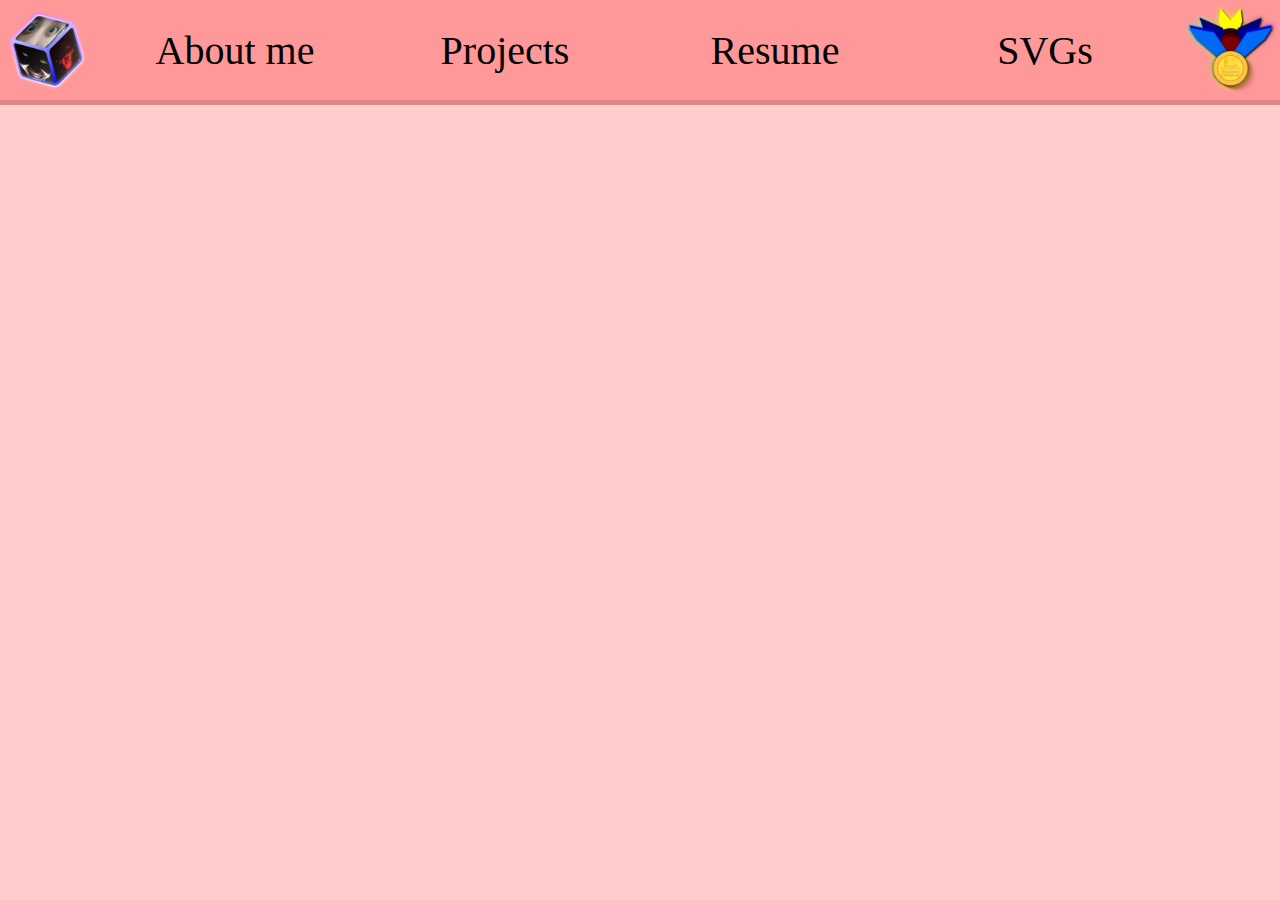
==== index.html @ 946b4ecd "Add colour scheme, dark mode, and navbar with placeholder images." ====
<!DOCTYPE html>
<html lang="en">
<head>
    <meta charset="UTF-8">
    <meta name="viewport" content="width=device-width, initial-scale=1.0">
    <title>Kuro (WIP)</title>
    <link rel="stylesheet" href="css/style.css">
    <script src="https://ajax.googleapis.com/ajax/libs/jquery/3.7.1/jquery.min.js"></script>
    <script src="js/utils.js"></script>
</head>
<body>
    <div id="nav-bar-placeholder"></div>
</body>
</html>
---- css/style.css ----
/* === Base styles === */

body {
    background-color: var(--background-color);
    color: var(--foreground-color);
    margin:0;
}

img {
    height: 100%;
}

/* === Colour scheme === */

body {
    --background-color: #fcc;
    --accent-color: #f99;
    --border-color: #d88;
    --button-hover-color: #fcc;
    --foreground-color: #000;
}
body.dark-mode {
    --background-color: #404;
    --accent-color: #202;    
    --border-color: #505;
    --button-hover-color: #313;
    --foreground-color: #dbd;
}

/* === Navigation bar === */

#nav-bar {
    width: 100%;
    height: 100px;
    position: fixed;
    top: 0;
    background-color: var(--accent-color);
    border-bottom: var(--border-color) solid 5px;
}
#nav-bar > .nav-bar-entry {
    display: inline-block;
    height: 100%;
}
#nav-bar img {
    user-select: none;
}

#dark-mode-button {
    position: absolute;
    right: 0;
}

#nav-options {
    position: absolute;
    width: calc(100% - 200px);
    margin-left: 100px;
    padding: 0;
}
#nav-options > .nav-option {
    display: inline-block;
    width: 25%;
    height: 100%;
    transition: .1s;
    text-align: center;
    font-size: 40px;

    > .nav-option-label {
        margin: 27px auto;
        user-select: none;
    }
}
#nav-options > .nav-option:hover {
    background-color: var(--button-hover-color);

    > .nav-option-label {
        transition: .1s;
        transform: rotate(-3deg);
    }
}

/* === Miscellaneous === */

.selectable-image {
    transition: transform .2s;
}
.selectable-image:hover {
    transform: rotate(-15deg);
}
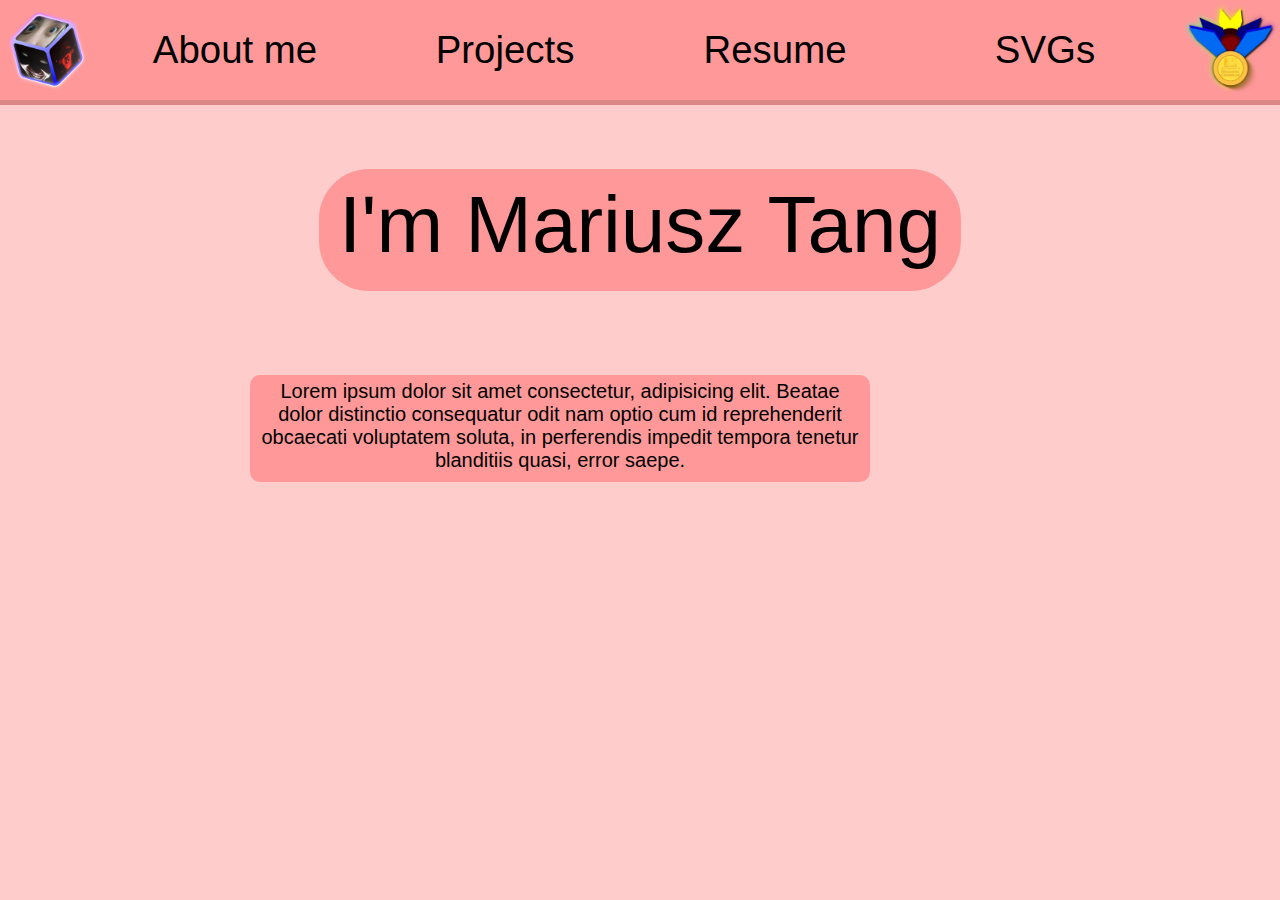
==== commit 8da87095: "Add main title and text plate elements" ====
--- a/index.html
+++ b/index.html
@@ -10,5 +10,10 @@
 </head>
 <body>
     <div id="nav-bar-placeholder"></div>
+    <div id="main-title-placeholder" data-title="I'm&nbsp;Mariusz&nbsp;Tang"></div>
+    <div id="main-text-area">
+        <p class="text-plate">Lorem ipsum dolor sit amet consectetur, adipisicing elit. Beatae dolor distinctio consequatur odit nam optio cum id reprehenderit obcaecati voluptatem soluta, in perferendis
+            impedit tempora tenetur blanditiis quasi, error saepe.</p>
+    </div>
 </body>
 </html>--- a/css/style.css
+++ b/css/style.css
@@ -4,6 +4,7 @@
     background-color: var(--background-color);
     color: var(--foreground-color);
     margin:0;
+    font-family: Verdana, Geneva, Tahoma, sans-serif;
 }
 
 img {
@@ -16,66 +17,31 @@
     --background-color: #fcc;
     --accent-color: #f99;
     --border-color: #d88;
-    --button-hover-color: #fcc;
+    --button-hover-color: #fbb;
+    --button-hover-border-color: #fdd;
     --foreground-color: #000;
 }
 body.dark-mode {
     --background-color: #404;
-    --accent-color: #202;    
+    --accent-color: #202;
     --border-color: #505;
     --button-hover-color: #313;
     --foreground-color: #dbd;
 }
 
-/* === Navigation bar === */
+/* === Main Text Content === */
 
-#nav-bar {
-    width: 100%;
-    height: 100px;
-    position: fixed;
-    top: 0;
-    background-color: var(--accent-color);
-    border-bottom: var(--border-color) solid 5px;
-}
-#nav-bar > .nav-bar-entry {
-    display: inline-block;
-    height: 100%;
-}
-#nav-bar img {
-    user-select: none;
+#main-text-area {
+    margin: 0 250px;
 }
 
-#dark-mode-button {
-    position: absolute;
-    right: 0;
-}
-
-#nav-options {
-    position: absolute;
-    width: calc(100% - 200px);
-    margin-left: 100px;
-    padding: 0;
-}
-#nav-options > .nav-option {
-    display: inline-block;
-    width: 25%;
-    height: 100%;
-    transition: .1s;
+.text-plate {
+    background-color: var(--accent-color);
+    font-size: 20px;
+    width: 600px;
+    padding: 5px 10px 10px;
     text-align: center;
-    font-size: 40px;
-
-    > .nav-option-label {
-        margin: 27px auto;
-        user-select: none;
-    }
-}
-#nav-options > .nav-option:hover {
-    background-color: var(--button-hover-color);
-
-    > .nav-option-label {
-        transition: .1s;
-        transform: rotate(-3deg);
-    }
+    border-radius: 10px;
 }
 
 /* === Miscellaneous === */
@@ -85,4 +51,12 @@
 }
 .selectable-image:hover {
     transform: rotate(-15deg);
-}+}
+
+.centered-absolute {
+    position: absolute;
+    top: 50%;
+    left: 50%;
+    translate: -50% -50%;
+    margin: 0;
+}
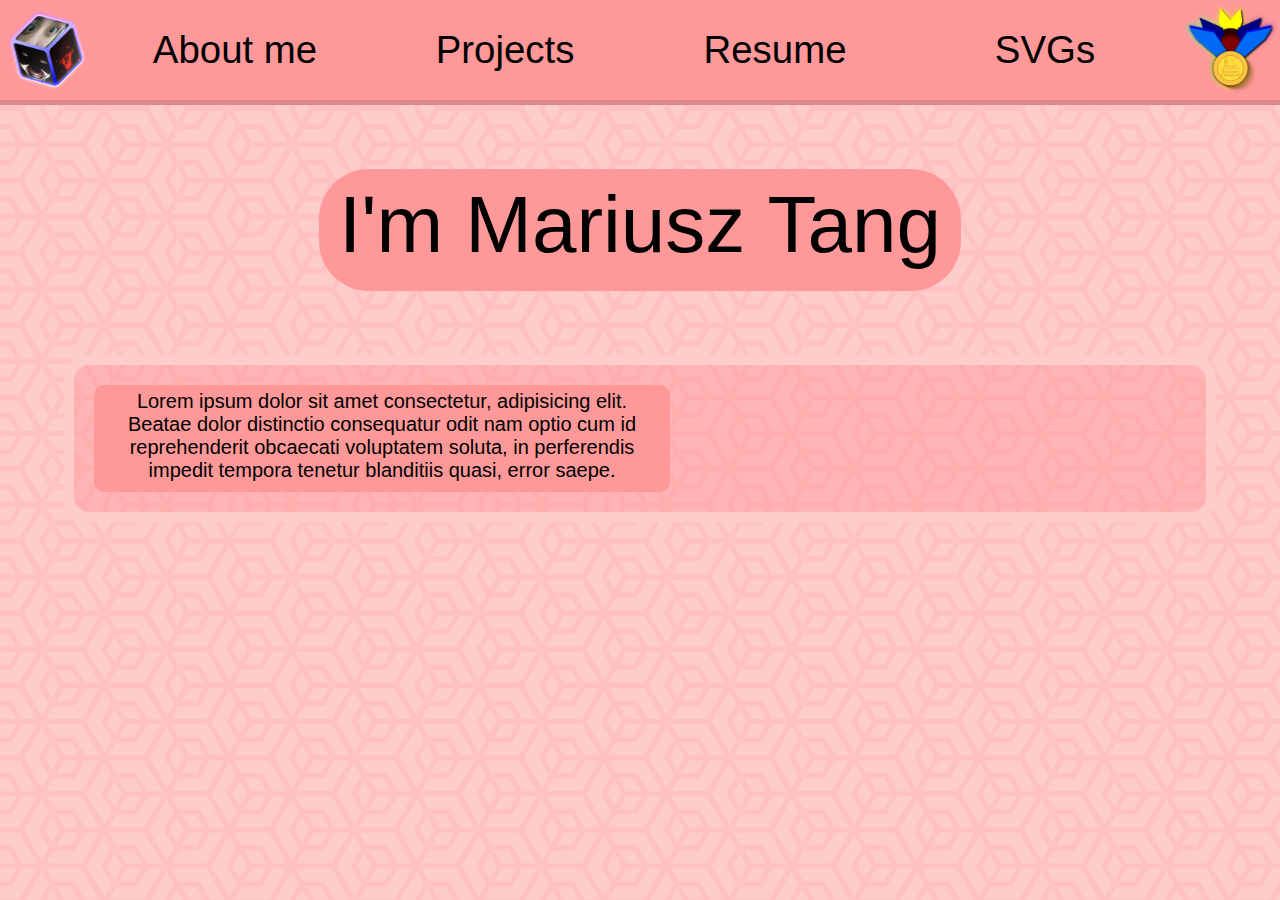
==== commit 630d1abb: "Text plate holders + cursor: pointer on nav bar" ====
--- a/index.html
+++ b/index.html
@@ -12,8 +12,10 @@
     <div id="nav-bar-placeholder"></div>
     <div id="main-title-placeholder" data-title="I'm&nbsp;Mariusz&nbsp;Tang"></div>
     <div id="main-text-area">
-        <p class="text-plate">Lorem ipsum dolor sit amet consectetur, adipisicing elit. Beatae dolor distinctio consequatur odit nam optio cum id reprehenderit obcaecati voluptatem soluta, in perferendis
-            impedit tempora tenetur blanditiis quasi, error saepe.</p>
+        <div class="plate-holder">
+            <p class="text-plate">Lorem ipsum dolor sit amet consectetur, adipisicing elit. Beatae dolor distinctio consequatur odit nam optio cum id reprehenderit obcaecati voluptatem soluta, in perferendis
+                impedit tempora tenetur blanditiis quasi, error saepe.</p>
+        </div>
     </div>
 </body>
 </html>--- a/css/style.css
+++ b/css/style.css
@@ -2,9 +2,15 @@
 
 body {
     background-color: var(--background-color);
+    background-image: url("../img/Background.svg");
+    background-blend-mode: color-burn;
+    background-size: 250px;
     color: var(--foreground-color);
-    margin:0;
+    margin: 0;
     font-family: Verdana, Geneva, Tahoma, sans-serif;
+}
+body.dark-mode {
+    background-blend-mode: soft-light;
 }
 
 img {
@@ -32,22 +38,35 @@
 /* === Main Text Content === */
 
 #main-text-area {
-    margin: 0 250px;
+    margin: 0 auto;
+    width: min(90%, 1500px);
 }
 
 .text-plate {
     background-color: var(--accent-color);
     font-size: 20px;
-    width: 600px;
+    width: 50%;
     padding: 5px 10px 10px;
+    margin: 10px;
     text-align: center;
     border-radius: 10px;
+}
+
+.plate-holder {
+    background-color: #f885;
+    border-radius: 25px;
+    border: solid var(--background-color) 10px;
+    padding: 10px;
+}
+.dark-mode .plate-holder {
+    background-color: #2028;
 }
 
 /* === Miscellaneous === */
 
 .selectable-image {
     transition: transform .2s;
+    cursor: pointer;
 }
 .selectable-image:hover {
     transform: rotate(-15deg);
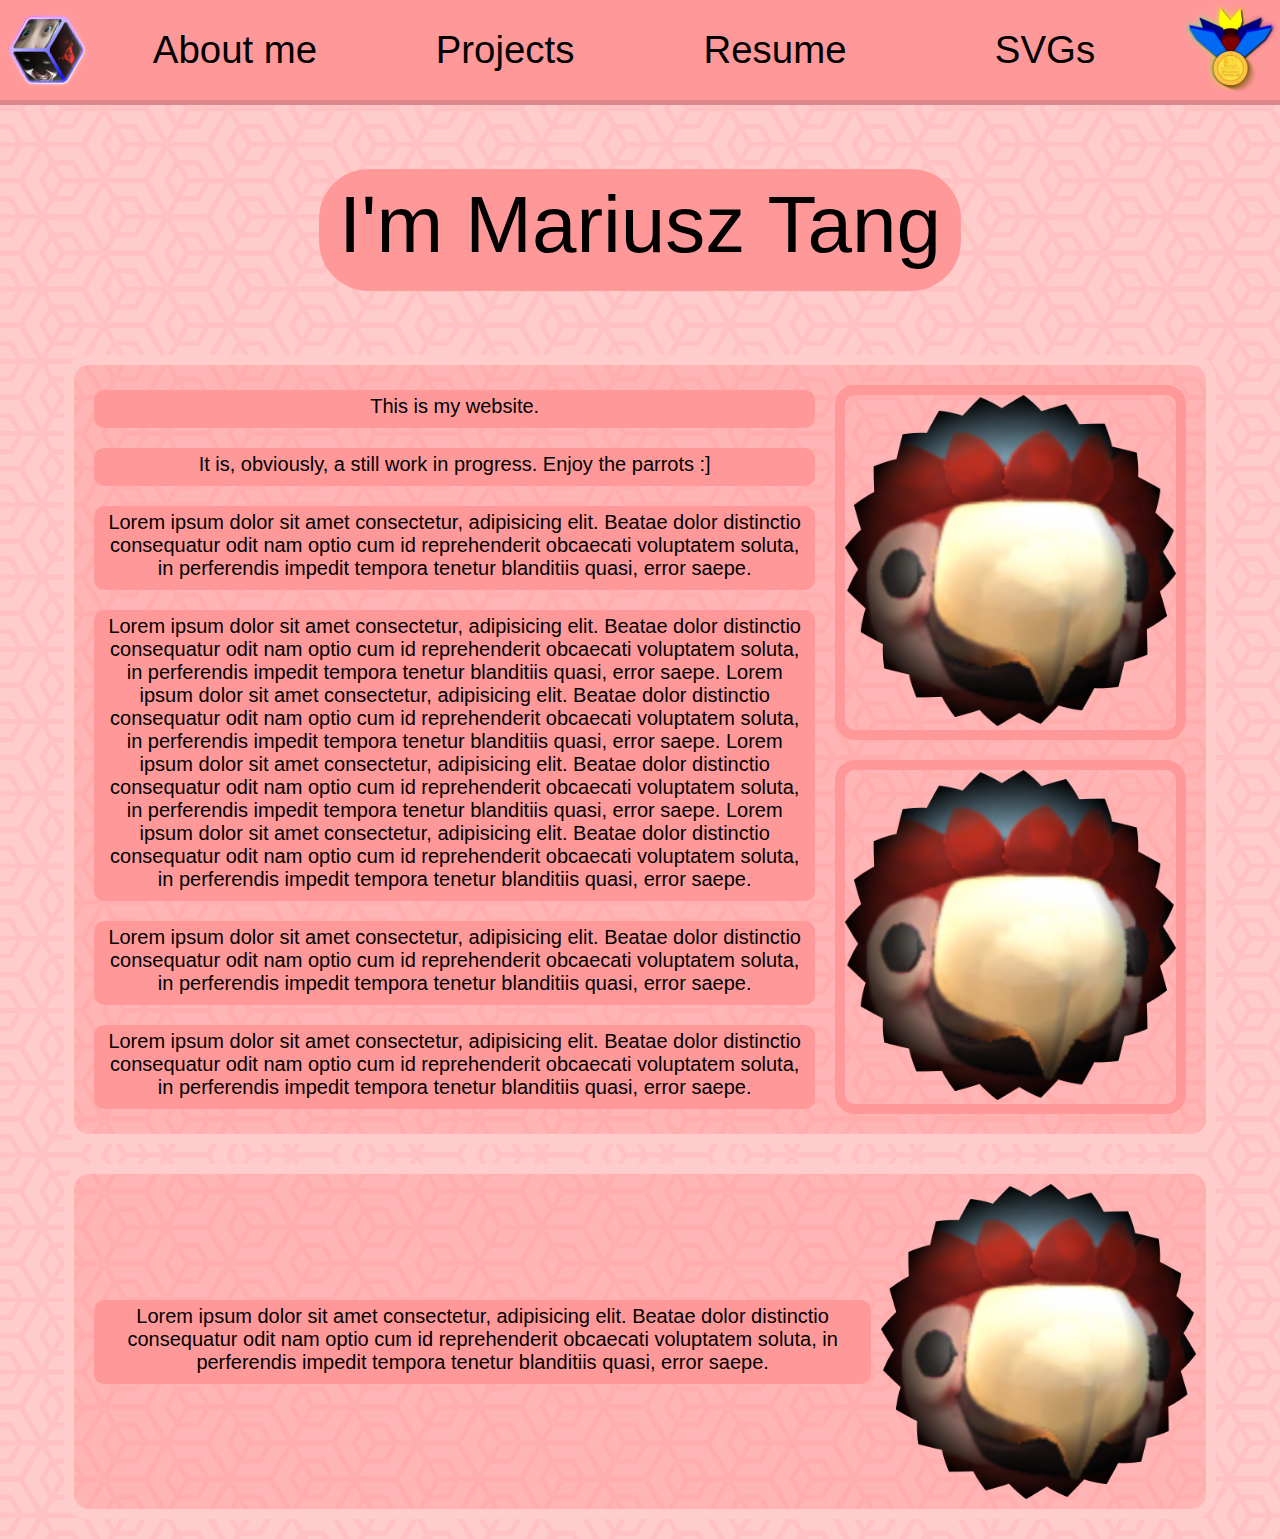
==== commit a43cac5e: "Separate image and text plates" ====
--- a/index.html
+++ b/index.html
@@ -13,8 +13,37 @@
     <div id="main-title-placeholder" data-title="I'm&nbsp;Mariusz&nbsp;Tang"></div>
     <div id="main-text-area">
         <div class="plate-holder">
-            <p class="text-plate">Lorem ipsum dolor sit amet consectetur, adipisicing elit. Beatae dolor distinctio consequatur odit nam optio cum id reprehenderit obcaecati voluptatem soluta, in perferendis
-                impedit tempora tenetur blanditiis quasi, error saepe.</p>
+            <div class="plate-holder-half text-plate-holder">
+                <p class="text-plate">This is my website.</p>
+                <p class="text-plate">It is, obviously, a still work in progress. Enjoy the parrots :&rbrack;</p>
+                <p class="text-plate">Lorem ipsum dolor sit amet consectetur, adipisicing elit. Beatae dolor distinctio consequatur odit nam optio cum id reprehenderit obcaecati voluptatem soluta, in perferendis
+                    impedit tempora tenetur blanditiis quasi, error saepe.</p>    
+                <p class="text-plate">Lorem ipsum dolor sit amet consectetur, adipisicing elit. Beatae dolor distinctio consequatur odit nam optio cum id reprehenderit obcaecati voluptatem soluta, in perferendis
+                    impedit tempora tenetur blanditiis quasi, error saepe.
+                    Lorem ipsum dolor sit amet consectetur, adipisicing elit. Beatae dolor distinctio consequatur odit nam optio cum id reprehenderit obcaecati voluptatem soluta, in perferendis
+                    impedit tempora tenetur blanditiis quasi, error saepe.
+                    Lorem ipsum dolor sit amet consectetur, adipisicing elit. Beatae dolor distinctio consequatur odit nam optio cum id reprehenderit obcaecati voluptatem soluta, in perferendis
+                    impedit tempora tenetur blanditiis quasi, error saepe.
+                    Lorem ipsum dolor sit amet consectetur, adipisicing elit. Beatae dolor distinctio consequatur odit nam optio cum id reprehenderit obcaecati voluptatem soluta, in perferendis
+                    impedit tempora tenetur blanditiis quasi, error saepe.</p>    
+                <p class="text-plate">Lorem ipsum dolor sit amet consectetur, adipisicing elit. Beatae dolor distinctio consequatur odit nam optio cum id reprehenderit obcaecati voluptatem soluta, in perferendis
+                    impedit tempora tenetur blanditiis quasi, error saepe.</p>    
+                <p class="text-plate">Lorem ipsum dolor sit amet consectetur, adipisicing elit. Beatae dolor distinctio consequatur odit nam optio cum id reprehenderit obcaecati voluptatem soluta, in perferendis
+                    impedit tempora tenetur blanditiis quasi, error saepe.</p>    
+            </div>
+            <div class="plate-holder-half image-plate-holder">
+                <div class="image-plate"><img src="img/Parrot.png" alt="Parrot"></div>
+                <div class="image-plate"><img src="img/Parrot.png" alt="Parrot"></div>
+            </div>
+        </div>
+        <div class="plate-holder">
+            <div class="plate-holder-half">
+                <p class="text-plate">Lorem ipsum dolor sit amet consectetur, adipisicing elit. Beatae dolor distinctio consequatur odit nam optio cum id reprehenderit obcaecati voluptatem soluta, in perferendis
+                    impedit tempora tenetur blanditiis quasi, error saepe.</p>    
+            </div>
+            <div class="plate-holder-half">
+                <img src="img/Parrot.png" alt="Parrot">
+            </div>
         </div>
     </div>
 </body>
--- a/css/style.css
+++ b/css/style.css
@@ -14,7 +14,7 @@
 }
 
 img {
-    height: 100%;
+    width: 100%;
 }
 
 /* === Colour scheme === */
@@ -42,24 +42,44 @@
     width: min(90%, 1500px);
 }
 
+.plate-holder {
+    background-color: #f885;
+    border-radius: 25px;
+    border: solid var(--background-color) 10px;
+    padding: 10px;
+    margin-bottom: 20px;
+    display: flex;
+    justify-content: center;
+}
+.dark-mode .plate-holder {
+    background-color: #2028;
+}
+
+.plate-holder-half {
+    display: flex;
+    flex-direction: column;
+    justify-content: center;
+    flex-wrap: wrap;
+}
+.text-plate-holder {
+    flex: 2;
+}
+.image-plate-holder {
+    flex: 1
+}
+
 .text-plate {
     background-color: var(--accent-color);
     font-size: 20px;
-    width: 50%;
     padding: 5px 10px 10px;
     margin: 10px;
     text-align: center;
     border-radius: 10px;
 }
-
-.plate-holder {
-    background-color: #f885;
-    border-radius: 25px;
-    border: solid var(--background-color) 10px;
-    padding: 10px;
-}
-.dark-mode .plate-holder {
-    background-color: #2028;
+.image-plate {
+    border: solid var(--accent-color) 10px;
+    border-radius: 20px;
+    margin: 10px;
 }
 
 /* === Miscellaneous === */
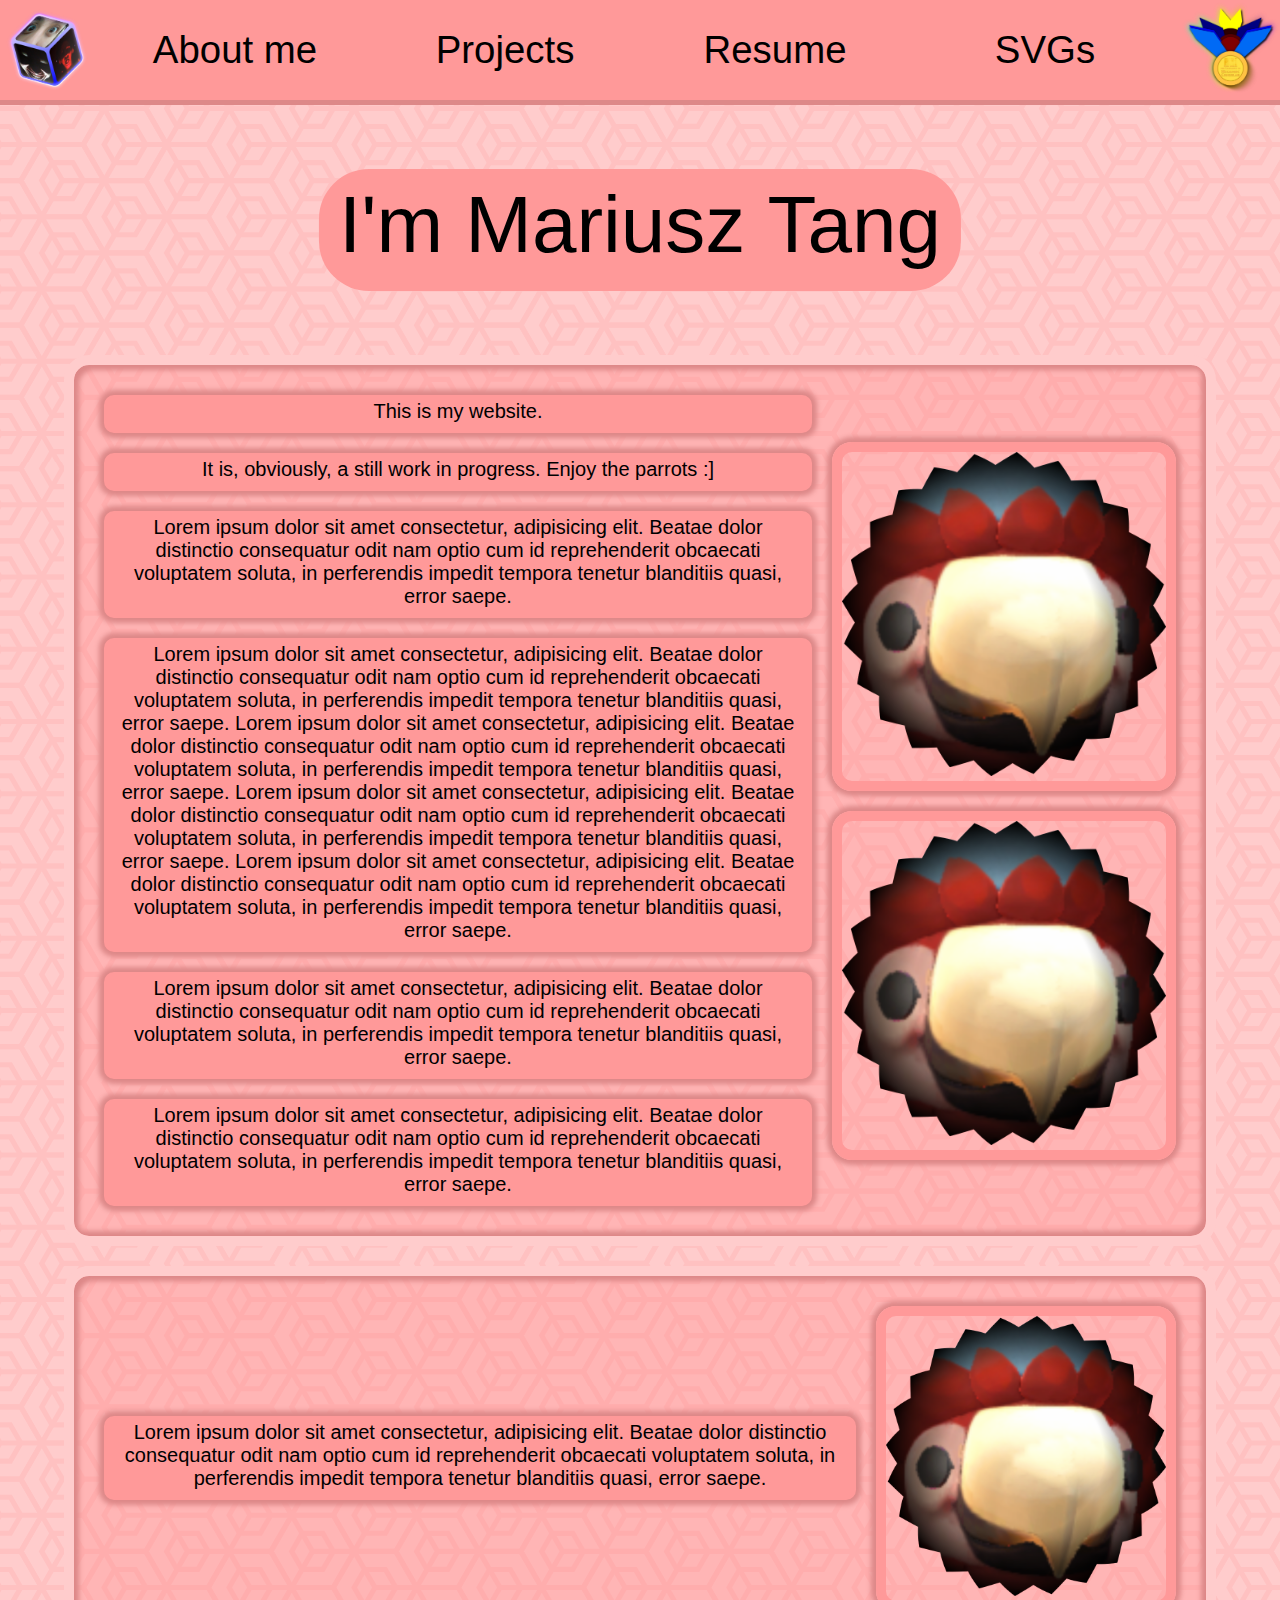
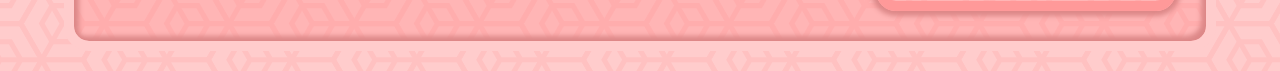
==== commit 462fab35: "Shadows, narrow window improvements" ====
--- a/index.html
+++ b/index.html
@@ -42,7 +42,7 @@
                     impedit tempora tenetur blanditiis quasi, error saepe.</p>    
             </div>
             <div class="plate-holder-half">
-                <img src="img/Parrot.png" alt="Parrot">
+                <div class="image-plate"><img src="img/Parrot.png" alt="Parrot"></div>
             </div>
         </div>
     </div>
--- a/css/style.css
+++ b/css/style.css
@@ -26,6 +26,7 @@
     --button-hover-color: #fbb;
     --button-hover-border-color: #fdd;
     --foreground-color: #000;
+    --shadow-color: #d88;
 }
 body.dark-mode {
     --background-color: #404;
@@ -33,6 +34,7 @@
     --border-color: #505;
     --button-hover-color: #313;
     --foreground-color: #dbd;
+    --shadow-color: #180018;
 }
 
 /* === Main Text Content === */
@@ -46,13 +48,27 @@
     background-color: #f885;
     border-radius: 25px;
     border: solid var(--background-color) 10px;
-    padding: 10px;
+    padding: 20px;
     margin-bottom: 20px;
     display: flex;
     justify-content: center;
+    font-size: 20px;
+    box-shadow: 5px 5px 5px var(--shadow-color) inset, -5px -5px 5px var(--shadow-color) inset;
 }
 .dark-mode .plate-holder {
     background-color: #2028;
+}
+
+@media (max-width: 1200px) {
+    .plate-holder {
+        font-size: min(20px, 1.5cqw);
+    }
+}
+@media (max-width: 800px) {
+    .plate-holder {
+        flex-direction: column;
+        font-size: 15px;
+    }
 }
 
 .plate-holder-half {
@@ -70,7 +86,6 @@
 
 .text-plate {
     background-color: var(--accent-color);
-    font-size: 20px;
     padding: 5px 10px 10px;
     margin: 10px;
     text-align: center;
@@ -80,6 +95,9 @@
     border: solid var(--accent-color) 10px;
     border-radius: 20px;
     margin: 10px;
+}
+.text-plate, .image-plate {
+    box-shadow: 0 0 5px 5px var(--shadow-color);
 }
 
 /* === Miscellaneous === */
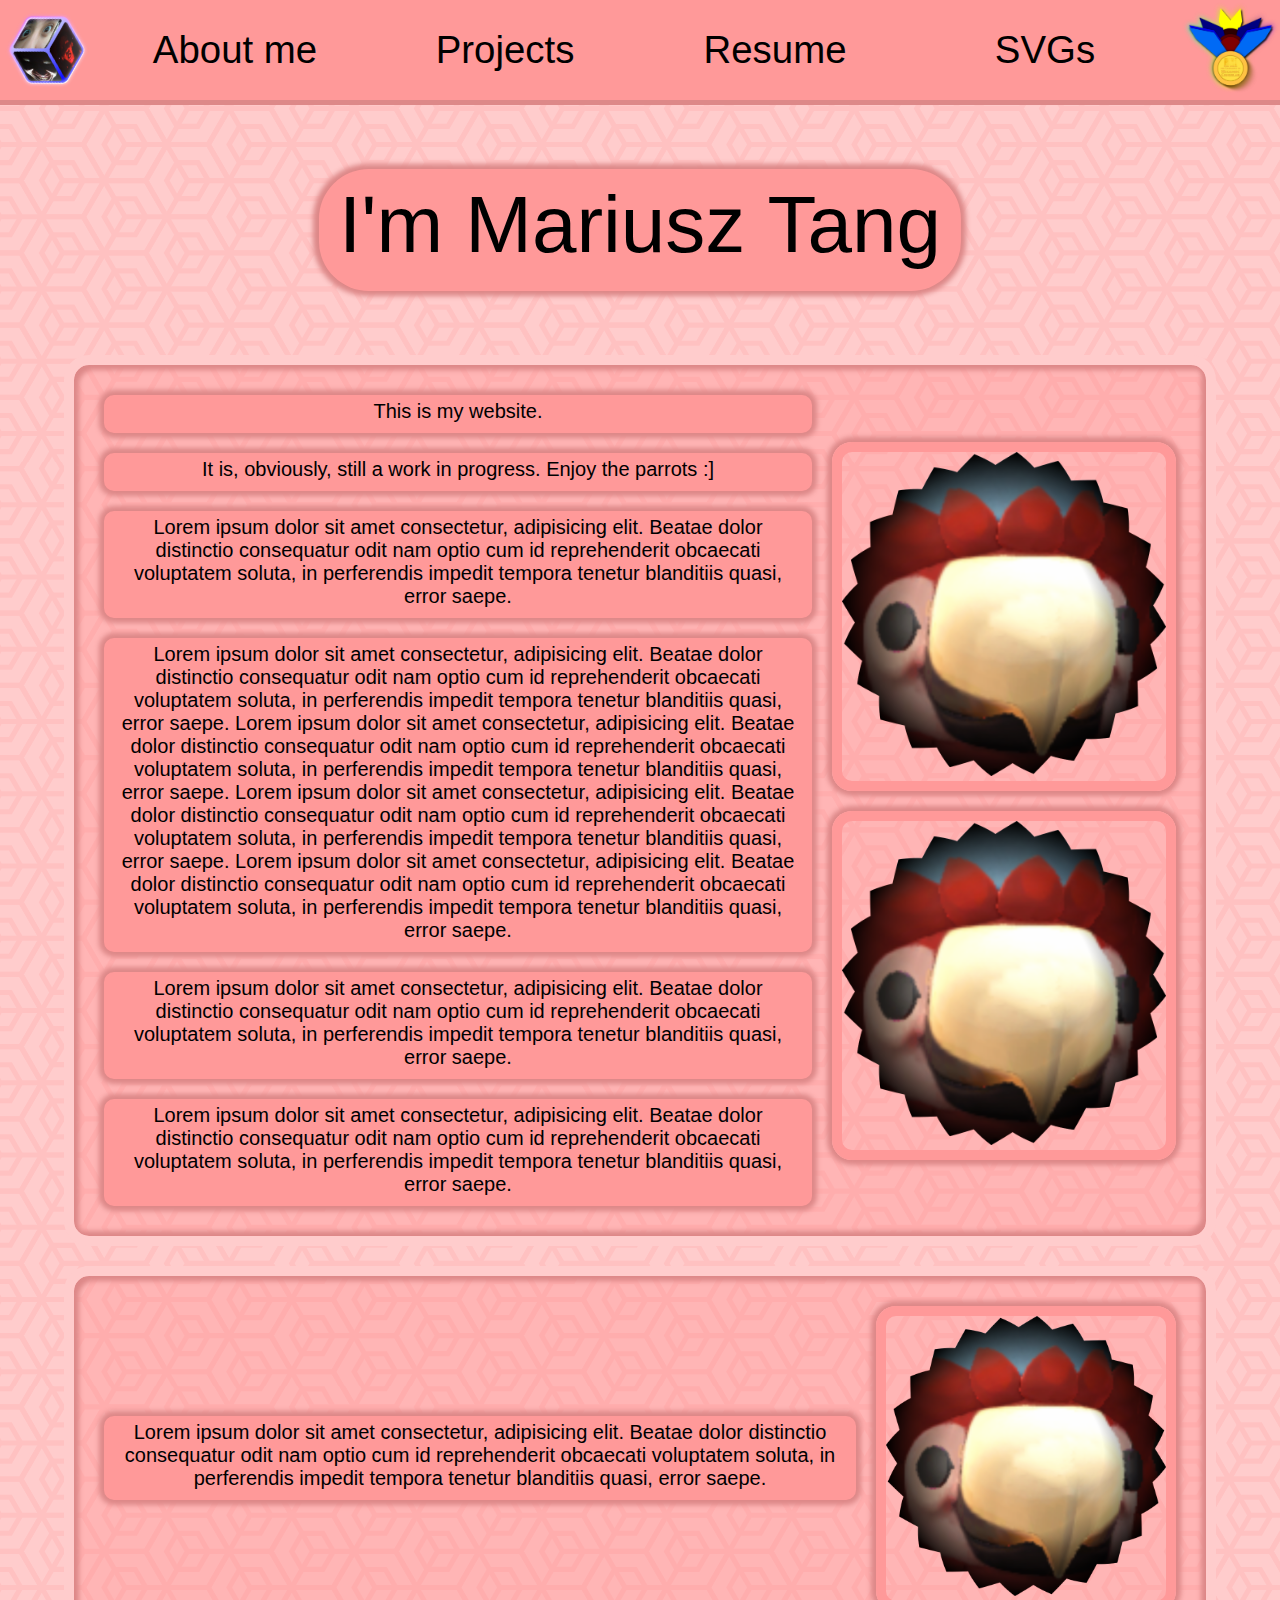
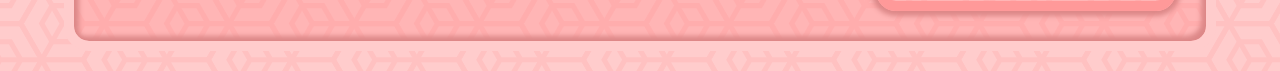
==== commit 1dbc9ad9: "Add shadow to the main title" ====
--- a/index.html
+++ b/index.html
@@ -15,7 +15,7 @@
         <div class="plate-holder">
             <div class="plate-holder-half text-plate-holder">
                 <p class="text-plate">This is my website.</p>
-                <p class="text-plate">It is, obviously, a still work in progress. Enjoy the parrots :&rbrack;</p>
+                <p class="text-plate">It is, obviously, still a work in progress. Enjoy the parrots :&rbrack;</p>
                 <p class="text-plate">Lorem ipsum dolor sit amet consectetur, adipisicing elit. Beatae dolor distinctio consequatur odit nam optio cum id reprehenderit obcaecati voluptatem soluta, in perferendis
                     impedit tempora tenetur blanditiis quasi, error saepe.</p>    
                 <p class="text-plate">Lorem ipsum dolor sit amet consectetur, adipisicing elit. Beatae dolor distinctio consequatur odit nam optio cum id reprehenderit obcaecati voluptatem soluta, in perferendis
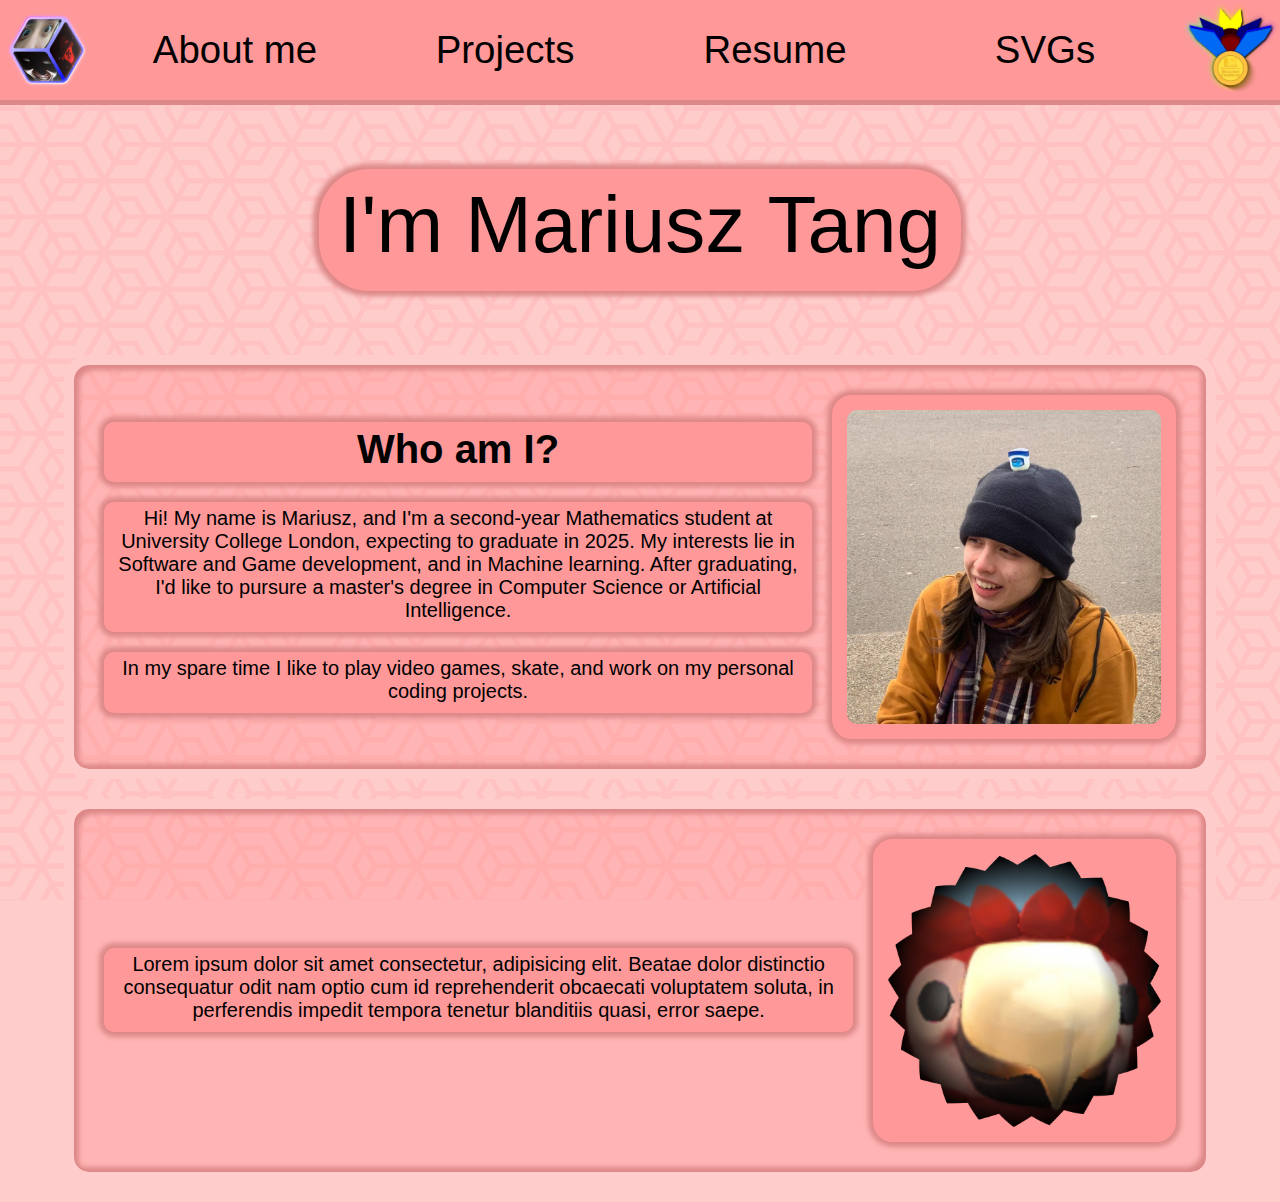
==== commit 33db365e: "Add Personal Website and Who am I? entries" ====
--- a/index.html
+++ b/index.html
@@ -14,32 +14,20 @@
     <div id="main-text-area">
         <div class="plate-holder">
             <div class="plate-holder-half text-plate-holder">
-                <p class="text-plate">This is my website.</p>
-                <p class="text-plate">It is, obviously, still a work in progress. Enjoy the parrots :&rbrack;</p>
-                <p class="text-plate">Lorem ipsum dolor sit amet consectetur, adipisicing elit. Beatae dolor distinctio consequatur odit nam optio cum id reprehenderit obcaecati voluptatem soluta, in perferendis
-                    impedit tempora tenetur blanditiis quasi, error saepe.</p>    
-                <p class="text-plate">Lorem ipsum dolor sit amet consectetur, adipisicing elit. Beatae dolor distinctio consequatur odit nam optio cum id reprehenderit obcaecati voluptatem soluta, in perferendis
-                    impedit tempora tenetur blanditiis quasi, error saepe.
-                    Lorem ipsum dolor sit amet consectetur, adipisicing elit. Beatae dolor distinctio consequatur odit nam optio cum id reprehenderit obcaecati voluptatem soluta, in perferendis
-                    impedit tempora tenetur blanditiis quasi, error saepe.
-                    Lorem ipsum dolor sit amet consectetur, adipisicing elit. Beatae dolor distinctio consequatur odit nam optio cum id reprehenderit obcaecati voluptatem soluta, in perferendis
-                    impedit tempora tenetur blanditiis quasi, error saepe.
-                    Lorem ipsum dolor sit amet consectetur, adipisicing elit. Beatae dolor distinctio consequatur odit nam optio cum id reprehenderit obcaecati voluptatem soluta, in perferendis
-                    impedit tempora tenetur blanditiis quasi, error saepe.</p>    
-                <p class="text-plate">Lorem ipsum dolor sit amet consectetur, adipisicing elit. Beatae dolor distinctio consequatur odit nam optio cum id reprehenderit obcaecati voluptatem soluta, in perferendis
-                    impedit tempora tenetur blanditiis quasi, error saepe.</p>    
-                <p class="text-plate">Lorem ipsum dolor sit amet consectetur, adipisicing elit. Beatae dolor distinctio consequatur odit nam optio cum id reprehenderit obcaecati voluptatem soluta, in perferendis
-                    impedit tempora tenetur blanditiis quasi, error saepe.</p>    
+                <h1 class="text-plate">Who am I?</h1>
+                <p class="text-plate">Hi! My name is Mariusz, and I'm a second-year Mathematics student at University College London, expecting to graduate in 2025. My interests lie in Software and
+                    Game development, and in Machine learning. After graduating, I'd like to pursure a master's degree in Computer Science or Artificial Intelligence.</p>
+                <p class="text-plate">In my spare time I like to play video games, skate, and work on my personal coding projects.</p>
             </div>
             <div class="plate-holder-half image-plate-holder">
-                <div class="image-plate"><img src="img/Parrot.png" alt="Parrot"></div>
-                <div class="image-plate"><img src="img/Parrot.png" alt="Parrot"></div>
+                <div class="image-plate"><img src="img/Me.png" alt="Me"></div>
             </div>
         </div>
         <div class="plate-holder">
             <div class="plate-holder-half">
-                <p class="text-plate">Lorem ipsum dolor sit amet consectetur, adipisicing elit. Beatae dolor distinctio consequatur odit nam optio cum id reprehenderit obcaecati voluptatem soluta, in perferendis
-                    impedit tempora tenetur blanditiis quasi, error saepe.</p>    
+                <p class="text-plate">Lorem ipsum dolor sit amet consectetur, adipisicing elit. Beatae dolor distinctio consequatur odit nam optio cum id reprehenderit obcaecati voluptatem soluta, in
+                    perferendis
+                    impedit tempora tenetur blanditiis quasi, error saepe.</p>
             </div>
             <div class="plate-holder-half">
                 <div class="image-plate"><img src="img/Parrot.png" alt="Parrot"></div>
--- a/css/style.css
+++ b/css/style.css
@@ -1,22 +1,3 @@
-/* === Base styles === */
-
-body {
-    background-color: var(--background-color);
-    background-image: url("../img/Background.svg");
-    background-blend-mode: color-burn;
-    background-size: 250px;
-    color: var(--foreground-color);
-    margin: 0;
-    font-family: Verdana, Geneva, Tahoma, sans-serif;
-}
-body.dark-mode {
-    background-blend-mode: soft-light;
-}
-
-img {
-    width: 100%;
-}
-
 /* === Colour scheme === */
 
 body {
@@ -35,6 +16,30 @@
     --button-hover-color: #313;
     --foreground-color: #dbd;
     --shadow-color: #180018;
+}
+
+/* === Base styles === */
+
+body {
+    background-color: var(--background-color);
+    background-image: url("../img/Background.svg");
+    background-blend-mode: color-burn;
+    background-size: 250px;
+    background-attachment: fixed;
+    color: var(--foreground-color);
+    margin: 0;
+    font-family: Verdana, Geneva, Tahoma, sans-serif;
+}
+body.dark-mode {
+    background-blend-mode: soft-light;
+}
+
+img {
+    width: 100%;
+}
+
+a {
+    color: var(--foreground-color)
 }
 
 /* === Main Text Content === */
@@ -62,12 +67,14 @@
 @media (max-width: 1200px) {
     .plate-holder {
         font-size: min(20px, 1.5cqw);
+        padding: 10px;
     }
 }
 @media (max-width: 800px) {
     .plate-holder {
         flex-direction: column;
         font-size: 15px;
+        padding: 5px;
     }
 }
 
@@ -92,9 +99,15 @@
     border-radius: 10px;
 }
 .image-plate {
-    border: solid var(--accent-color) 10px;
+    border: solid var(--accent-color) 15px;
+    background-color: var(--accent-color);
     border-radius: 20px;
     margin: 10px;
+
+    > img {
+        display: block;
+        border-radius: 10px;
+    }
 }
 .text-plate, .image-plate {
     box-shadow: 0 0 5px 5px var(--shadow-color);
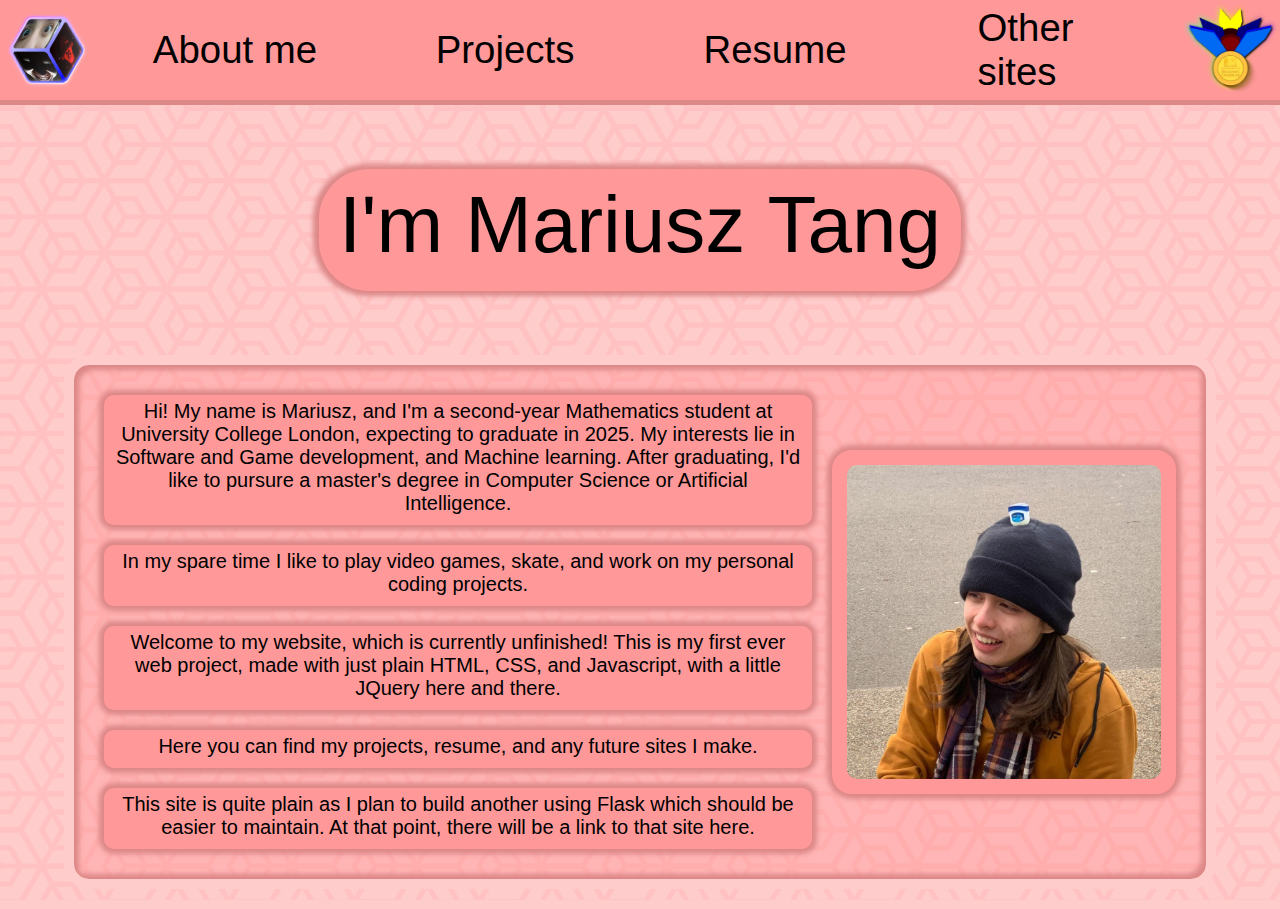
==== commit 08ea027a: "Main page cleanup" ====
--- a/index.html
+++ b/index.html
@@ -14,25 +14,17 @@
     <div id="main-text-area">
         <div class="plate-holder">
             <div class="plate-holder-half text-plate-holder">
-                <h1 class="text-plate">Who am I?</h1>
                 <p class="text-plate">Hi! My name is Mariusz, and I'm a second-year Mathematics student at University College London, expecting to graduate in 2025. My interests lie in Software and
-                    Game development, and in Machine learning. After graduating, I'd like to pursure a master's degree in Computer Science or Artificial Intelligence.</p>
+                    Game development, and Machine learning. After graduating, I'd like to pursure a master's degree in Computer Science or Artificial Intelligence.</p>
                 <p class="text-plate">In my spare time I like to play video games, skate, and work on my personal coding projects.</p>
+                <p class="text-plate">Welcome to my website, which is currently unfinished! This is my first ever web project, made with just plain HTML, CSS, and Javascript, with a little JQuery here and there.</p>
+                <p class="text-plate">Here you can find my projects, resume, and any future sites I make.</p>
+                <p class="text-plate">This site is quite plain as I plan to build another using Flask which should be easier to maintain. At that point, there will be a link to that site here.</p>
             </div>
             <div class="plate-holder-half image-plate-holder">
                 <div class="image-plate"><img src="img/Me.png" alt="Me"></div>
             </div>
         </div>
-        <div class="plate-holder">
-            <div class="plate-holder-half">
-                <p class="text-plate">Lorem ipsum dolor sit amet consectetur, adipisicing elit. Beatae dolor distinctio consequatur odit nam optio cum id reprehenderit obcaecati voluptatem soluta, in
-                    perferendis
-                    impedit tempora tenetur blanditiis quasi, error saepe.</p>
-            </div>
-            <div class="plate-holder-half">
-                <div class="image-plate"><img src="img/Parrot.png" alt="Parrot"></div>
-            </div>
-        </div>
     </div>
 </body>
 </html>